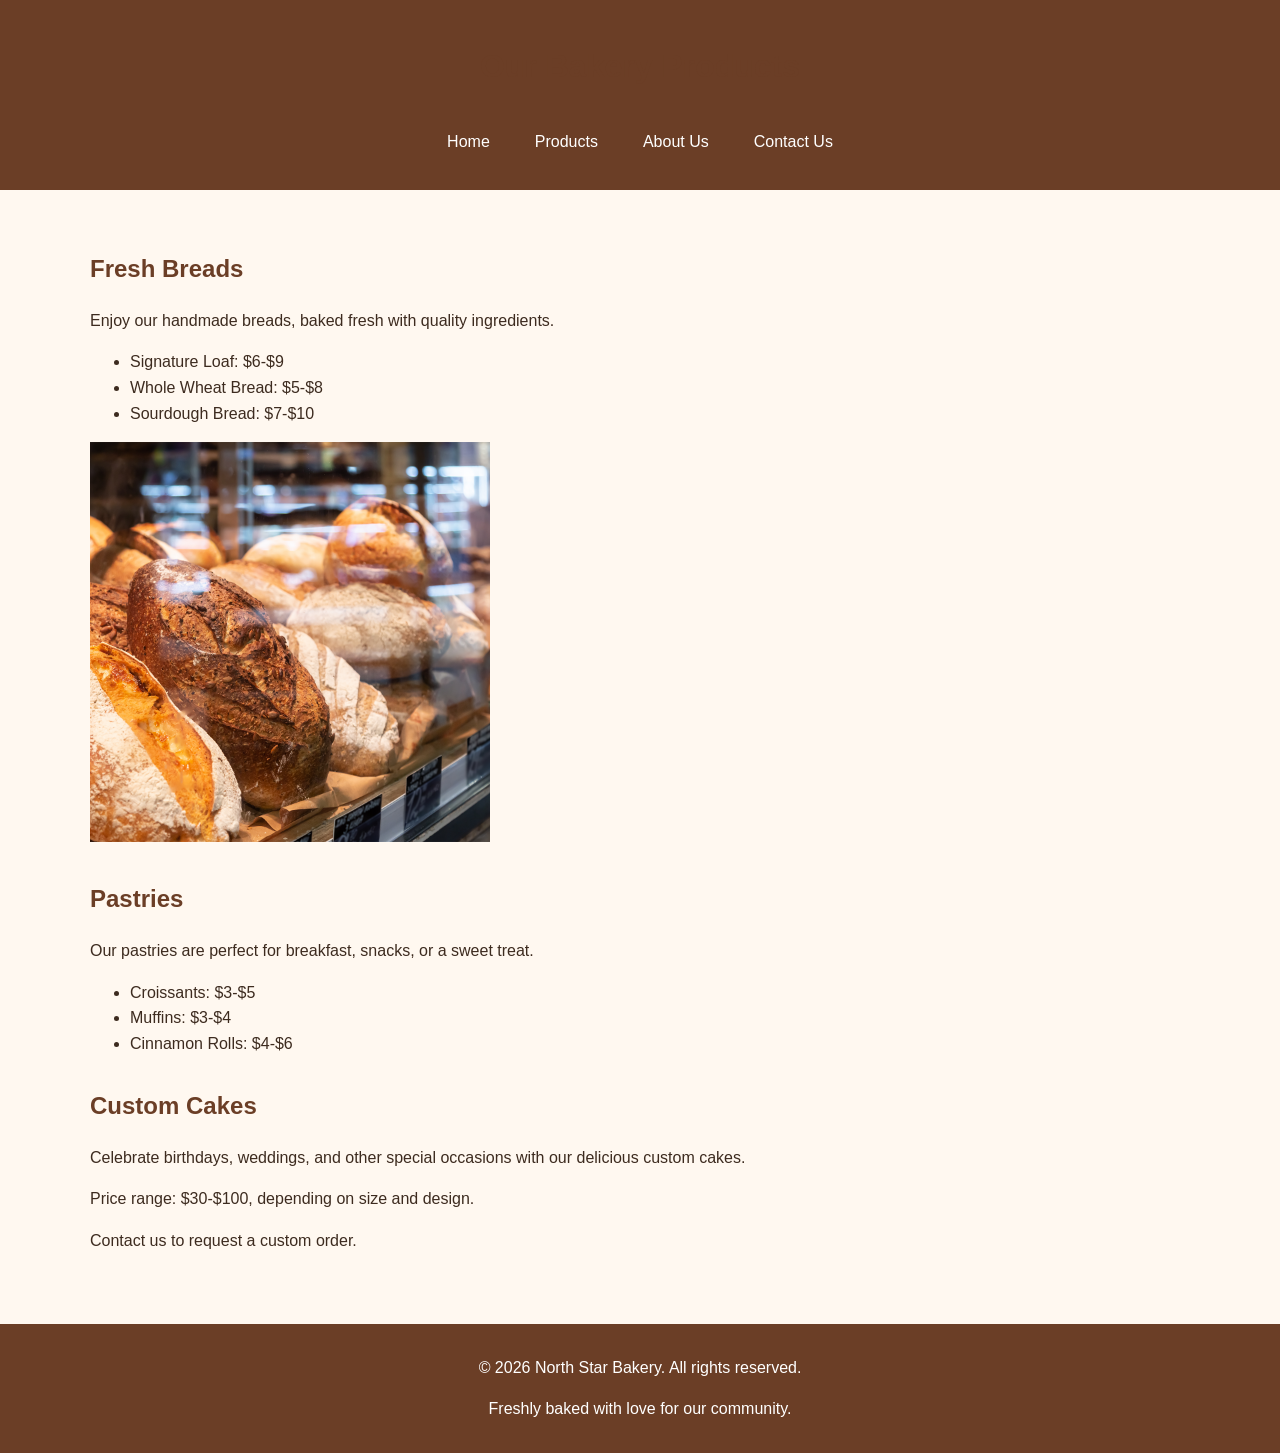
==== products.html @ 627adac0 "Completed North Star Bakery Tuchstone 3" ====
<!DOCTYPE html>
<html lang="en">

<head>
    <meta charset="UTF-8">
    <meta name="viewport" content="width=device-width, initial-scale=1.0">
    <title>North Star Bakery | Products</title>
    <link rel="stylesheet" href="style.css">
</head>
<body>
    <header>
        <h1>Our Bakery Products</h1>
        <nav aria-label="Main navigation">
            <ul>
                <li><a href="index.html">Home</a></li>
                <li><a href="products.html">Products</a></li>
                <li><a href="about.html">About Us</a></li>
                <li><a href="contact.html">Contact Us</a></li>
            </ul>
        </nav>
    </header>

    <main>
        <section>
            <h2>Fresh Breads</h2>
            <p>Enjoy our handmade breads, baked fresh with quality ingredients.</p>
            <ul>
                <li>Signature Loaf: $6-$9</li>
                <li>Whole Wheat Bread: $5-$8</li>
                <li>Sourdough Bread: $7-$10</li>
            </ul>
            <img src="Bakery_c/bakery-bread_c.png" alt="Freshly baked bread from North Star Bakery" width="400">
        </section>

        <section>
            <h2>Pastries</h2>
            <p>Our pastries are perfect for breakfast, snacks, or a sweet treat.</p>
            <ul>
                <li>Croissants: $3-$5</li>
                <li>Muffins: $3-$4</li>
                <li>Cinnamon Rolls: $4-$6</li>
            </ul>
        </section>

        <section>
            <h2>Custom Cakes</h2>
            <p>Celebrate birthdays, weddings, and other special occasions with our delicious custom cakes.</p>
            <p>Price range: $30-$100, depending on size and design.</p>
            <p>Contact us to request a custom order.</p>
        </section>
    </main>

    <footer>
        <p>&copy; 2026 North Star Bakery. All rights reserved.</p>
        <p>Freshly baked with love for our community.</p>
    </footer>
</body>
</html>
---- style.css ----
/* North Star Bakery Website */

body {
    font-family: Arial, sans-serif;
    background-color: #fff8f0;
    color: #3d2b1f;
    margin: 0;
    line-height: 1.6;
}

header {
    background-color: #6b3e26;
    color: white;
    padding: 20px;
    text-align: center;
}

nav {
    display: flex;
    flex-wrap: wrap;
    justify-content: center;
    gap: 15px;
}

nav a {
    color: white;
    text-decoration: none;
    padding: 10px;
}

main {
    max-width: 1100px;
    margin: auto;
    padding: 20px;
}

h1, h2 {
    color: #6b3e26;
}

section {
    margin-bottom: 30px;
}

img, video {
    max-width: 100%;
    height: auto;
}

footer {
    background-color: #6b3e26;
    color: white;
    text-align: center;
    padding: 15px;
}

@media (min-width: 768px) {
    main {
        padding: 40px;
    }

    nav {
        gap: 30px;
    }
}

nav ul {
    list-style: none;
    display: flex;
    flex-direction: column;
    align-items: center;
    gap: 10px;
    padding: 0;
    margin: 15px 0;
}

@media (min-width: 768px) {
    nav ul {
        flex-direction: row;
        justify-content: center;
        gap: 25px;
    }
}

/* Responsive preorder form */
form, fieldset {
    max-width: 100%;
    box-sizing: border-box;
}

input, select, textarea {
    max-width: 100%;
    box-sizing: border-box;
}

@media (max-width: 767px) {
    fieldset {
        padding: 15px;
    }

    input, select, textarea {
        display: block;
        width: 100%;
        margin: 8px 0 15px;
    }

    button, input[type="submit"],
    input[type="reset"] {
        width: auto;
        max-width: 100%;
    }
}
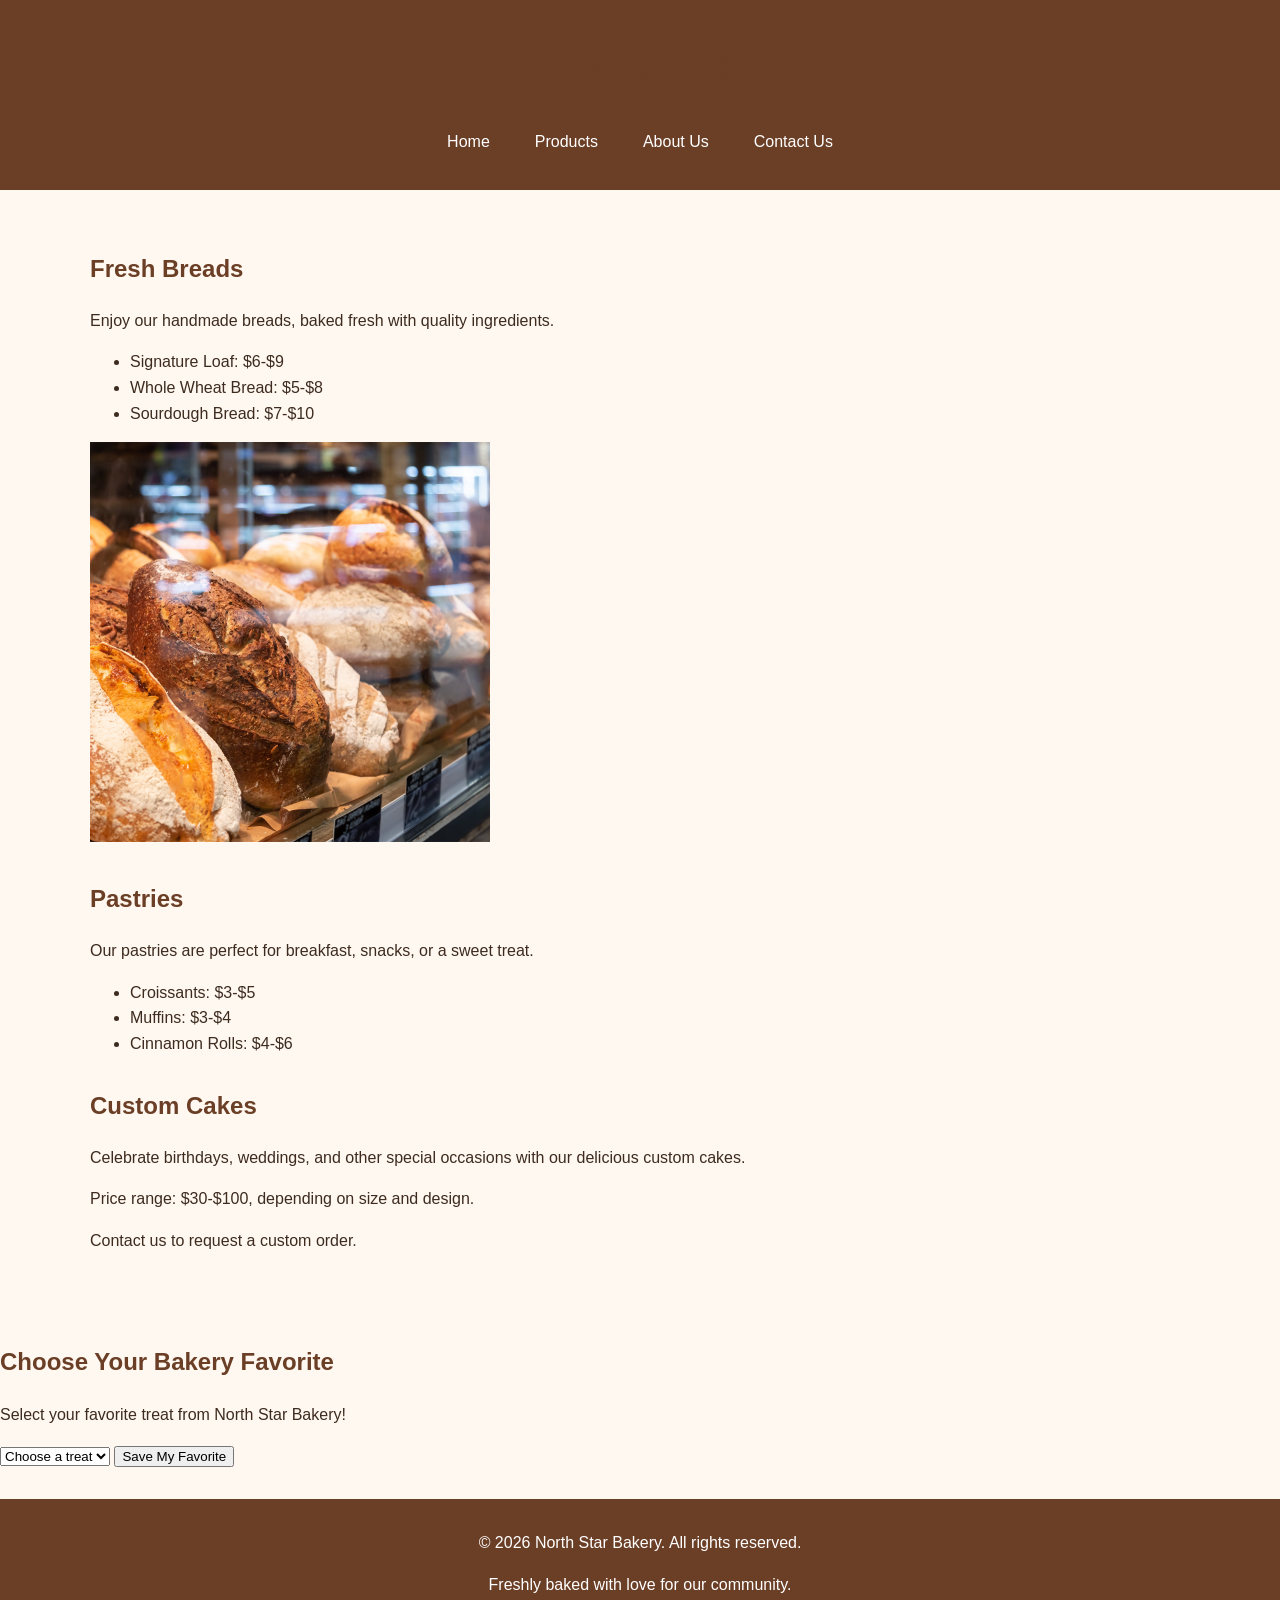
==== commit 68662795: "Complete Touchstone 4 updates" ====
--- a/products.html
+++ b/products.html
@@ -51,9 +51,35 @@
         </section>
     </main>
 
+<section id="favorites">
+  <h2>Choose Your Bakery Favorite</h2>
+  <p>Select your favorite treat from North Star Bakery!</p>
+
+<select id="bakeryChoice">
+  <option value="">Choose a treat</option>
+  <option value="Bread">Fresh Bread</option>
+  <option value="Cookies">Cookies</option>
+  <option value="Cakes">Cakes</option>
+  <option value="Pastries">Pastries</option>
+</select>
+
+<button type="button" id="saveFavorite">
+  Save My Favorite
+</button>
+
+<p id="favoriteMessage" aria-live="polite"></p>
+
+</section>
+
+   
     <footer>
         <p>&copy; 2026 North Star Bakery. All rights reserved.</p>
         <p>Freshly baked with love for our community.</p>
     </footer>
+
+
+<script src="Bakery_c/script.js"></script>
+
+
 </body>
 </html>
